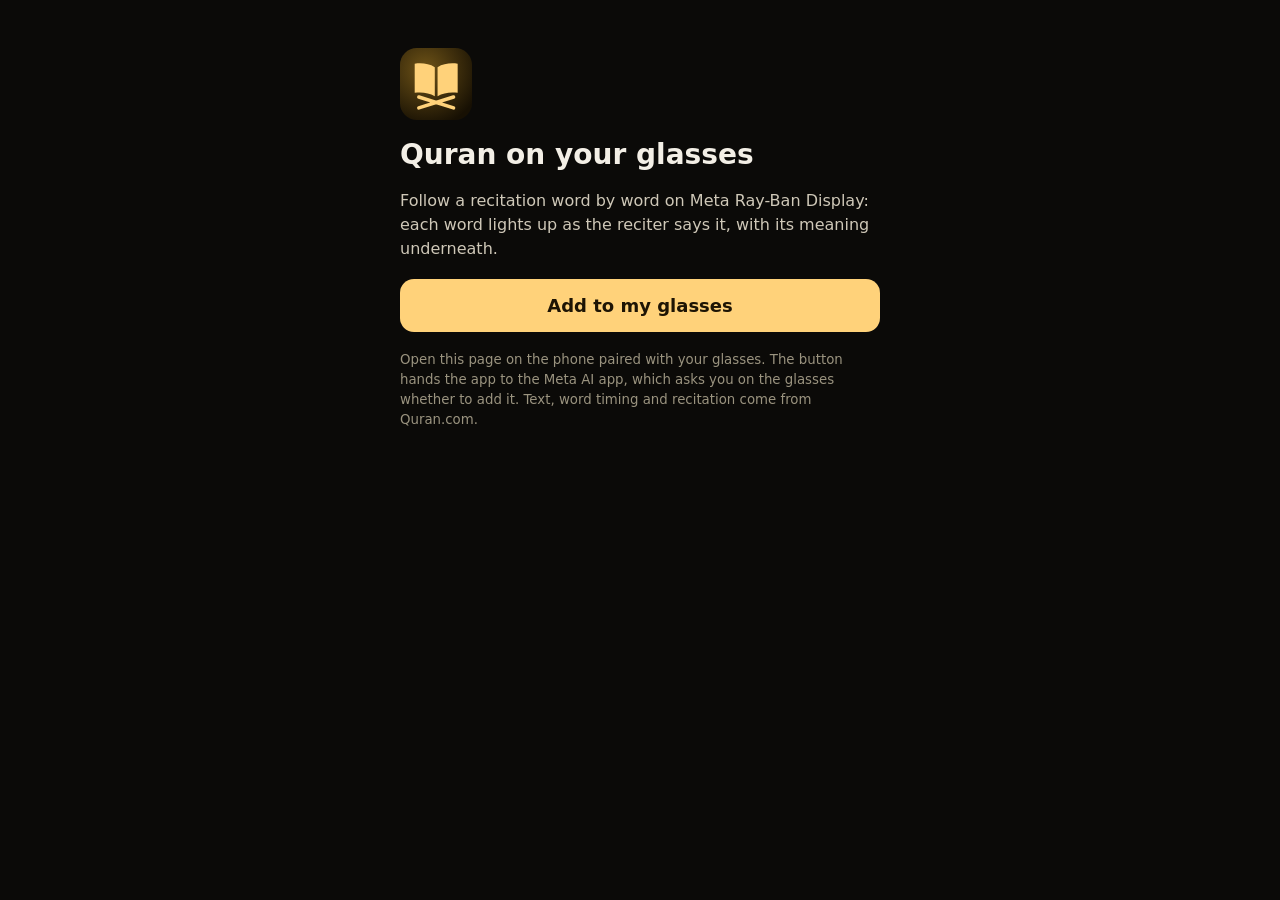
==== install.html @ b8e7ac1d "Add a one-tap install page for the paired phone Co-Authored-By: Claude Opus 5.5 <noreply@anthropic.c" ====
<!doctype html>
<html lang="en">
<head>
  <meta charset="utf-8">
  <meta name="viewport" content="width=device-width, initial-scale=1">
  <meta name="robots" content="noindex, nofollow">
  <title>Add Quran to your glasses</title>
  <link rel="icon" href="icon.svg" type="image/svg+xml">
  <style>
    :root { color-scheme: dark; }
    html, body { margin: 0; background: #0b0a08; color: #f3efe6; font-family: system-ui, -apple-system, "Segoe UI", Roboto, sans-serif; }
    main { max-inline-size: 30rem; margin: 0 auto; padding: 48px 20px; display: flex; flex-direction: column; gap: 18px; }
    img { inline-size: 72px; block-size: 72px; }
    h1 { margin: 0; font-size: 28px; }
    p { margin: 0; line-height: 1.5; color: #cfc8b8; }
    a.add { display: block; text-align: center; padding: 16px 20px; border-radius: 14px; background: #ffd27a; color: #1d1404; font-weight: 700; font-size: 18px; text-decoration: none; }
    a.add:focus-visible { outline: 3px solid #fff; outline-offset: 3px; }
    small { color: #9a937f; line-height: 1.5; }
  </style>
</head>
<body>
  <main>
    <img src="icon.svg" alt="">
    <h1>Quran on your glasses</h1>
    <p>Follow a recitation word by word on Meta Ray-Ban Display: each word lights up as the reciter says it, with its meaning underneath.</p>
    <a class="add" href="fb-viewapp://web_app_deep_link?appName=Quran&amp;appUrl=https%3A%2F%2Fbaklarrrr.github.io%2Fquran-glass%2F">Add to my glasses</a>
    <small>Open this page on the phone paired with your glasses. The button hands the app to the Meta AI app, which asks you on the glasses whether to add it. Text, word timing and recitation come from Quran.com.</small>
  </main>
</body>
</html>
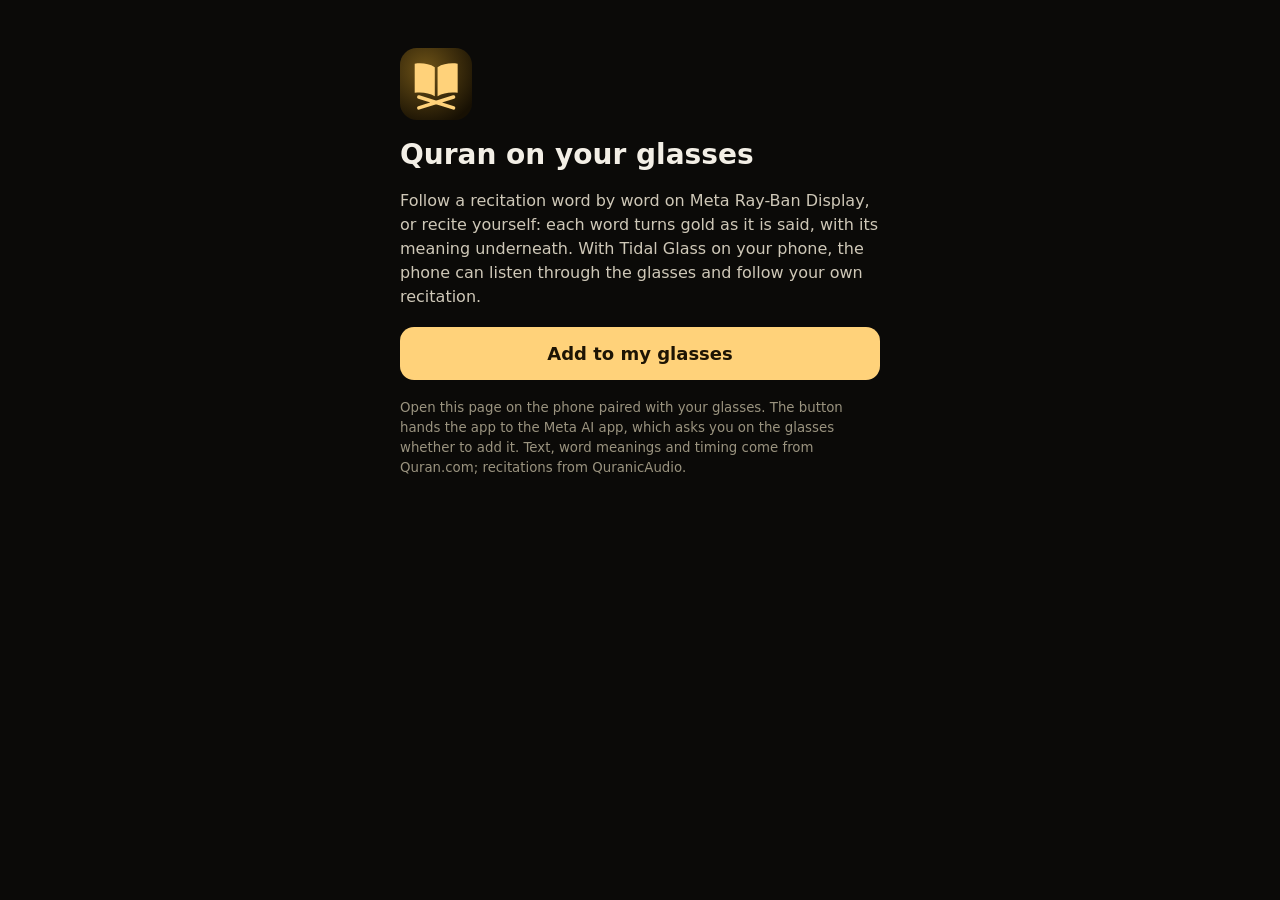
==== commit 5e50cd97: "Director review fixes; credits; Follow my voice described - Words never break across lines (a break " ====
--- a/install.html
+++ b/install.html
@@ -22,9 +22,9 @@
   <main>
     <img src="icon.svg" alt="">
     <h1>Quran on your glasses</h1>
-    <p>Follow a recitation word by word on Meta Ray-Ban Display: each word lights up as the reciter says it, with its meaning underneath.</p>
+    <p>Follow a recitation word by word on Meta Ray-Ban Display, or recite yourself: each word turns gold as it is said, with its meaning underneath. With Tidal Glass on your phone, the phone can listen through the glasses and follow your own recitation.</p>
     <a class="add" href="fb-viewapp://web_app_deep_link?appName=Quran&amp;appUrl=https%3A%2F%2Fbaklarrrr.github.io%2Fquran-glass%2F">Add to my glasses</a>
-    <small>Open this page on the phone paired with your glasses. The button hands the app to the Meta AI app, which asks you on the glasses whether to add it. Text, word timing and recitation come from Quran.com.</small>
+    <small>Open this page on the phone paired with your glasses. The button hands the app to the Meta AI app, which asks you on the glasses whether to add it. Text, word meanings and timing come from Quran.com; recitations from QuranicAudio.</small>
   </main>
 </body>
 </html>
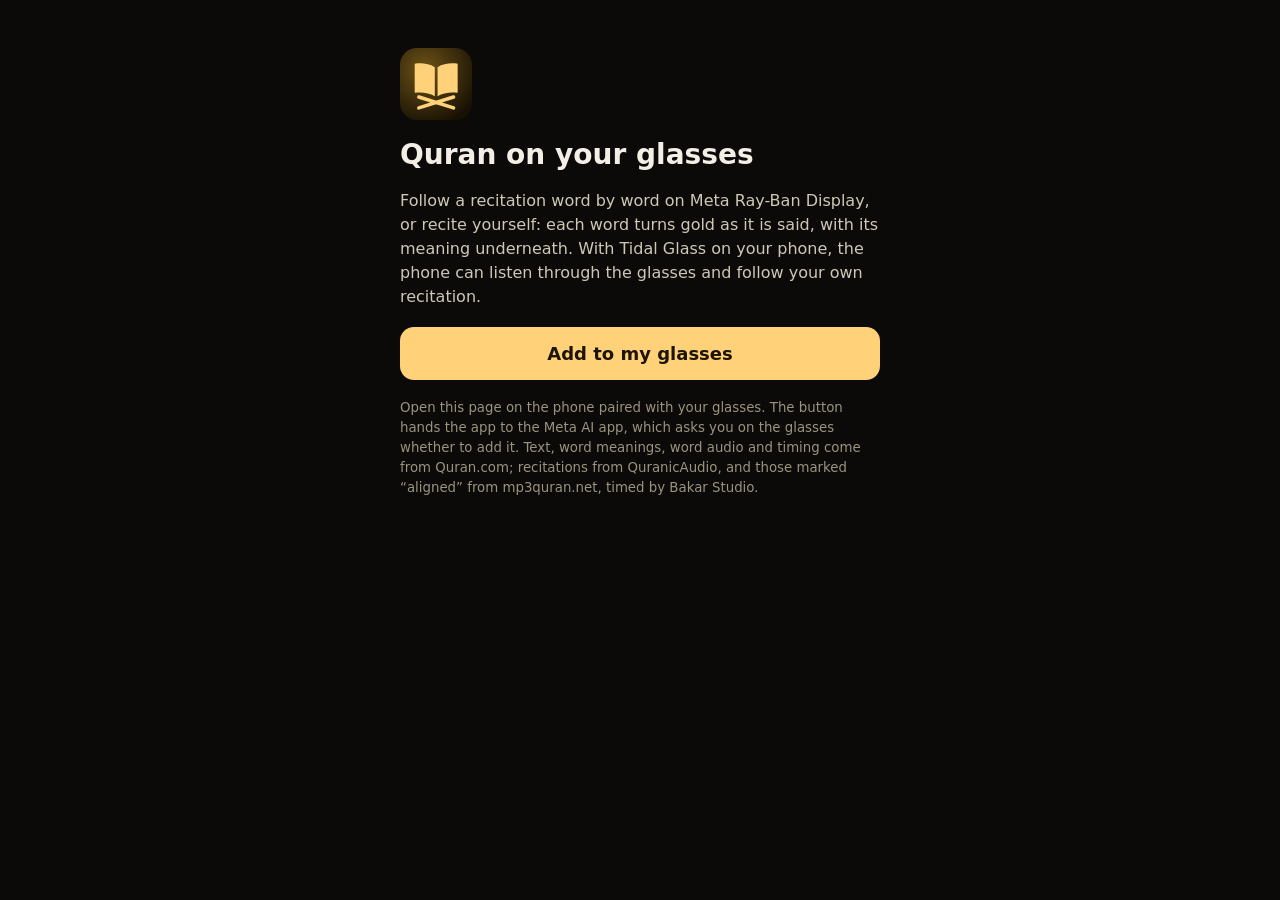
==== commit 321df48d: "Director recheck fixes: next word in full light, a voice link that gives up and says why From the Di" ====
--- a/install.html
+++ b/install.html
@@ -24,7 +24,7 @@
     <h1>Quran on your glasses</h1>
     <p>Follow a recitation word by word on Meta Ray-Ban Display, or recite yourself: each word turns gold as it is said, with its meaning underneath. With Tidal Glass on your phone, the phone can listen through the glasses and follow your own recitation.</p>
     <a class="add" href="fb-viewapp://web_app_deep_link?appName=Quran&amp;appUrl=https%3A%2F%2Fbaklarrrr.github.io%2Fquran-glass%2F">Add to my glasses</a>
-    <small>Open this page on the phone paired with your glasses. The button hands the app to the Meta AI app, which asks you on the glasses whether to add it. Text, word meanings and timing come from Quran.com; recitations from QuranicAudio.</small>
+    <small>Open this page on the phone paired with your glasses. The button hands the app to the Meta AI app, which asks you on the glasses whether to add it. Text, word meanings, word audio and timing come from Quran.com; recitations from QuranicAudio, and those marked “aligned” from mp3quran.net, timed by Bakar Studio.</small>
   </main>
 </body>
 </html>
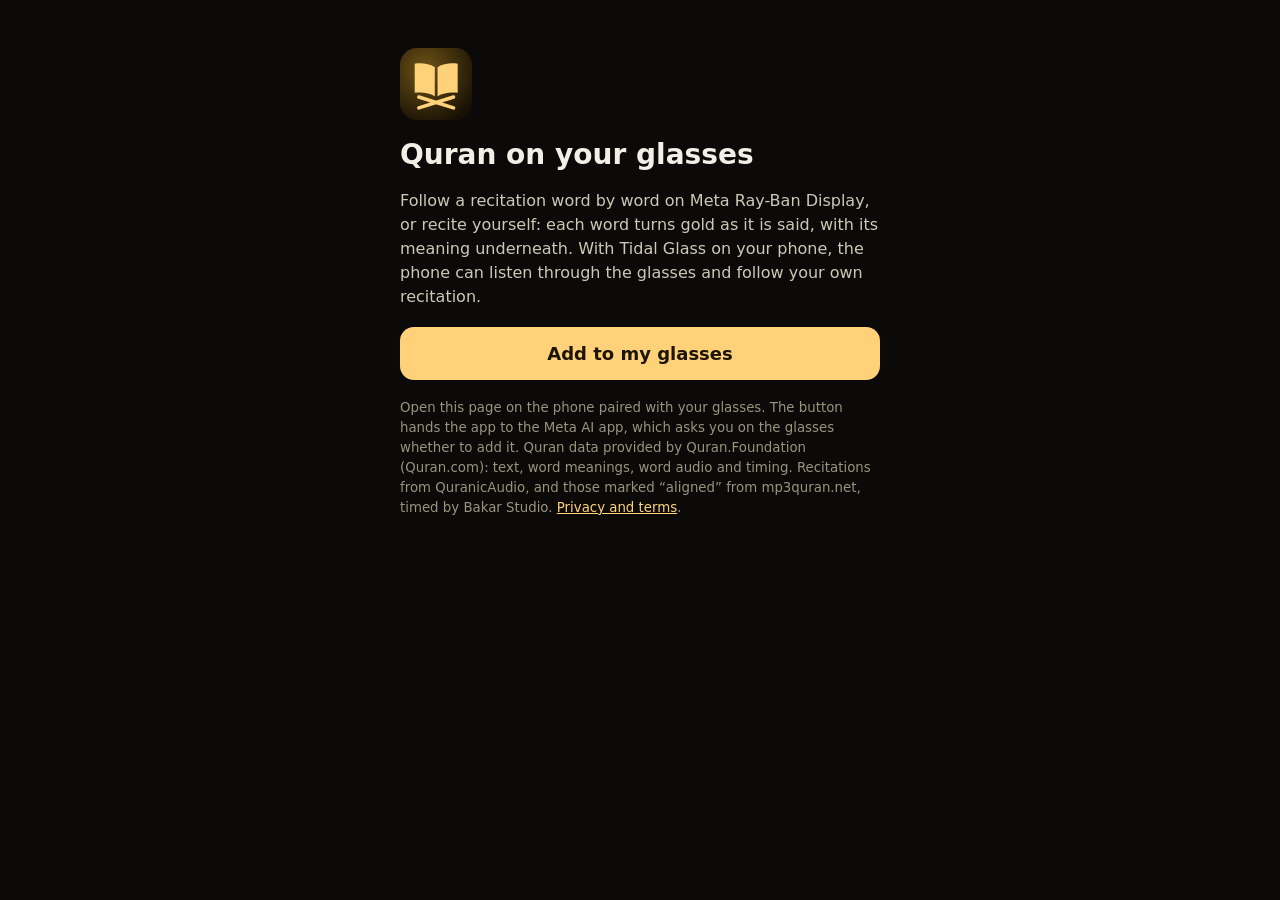
==== commit 0f97c785: "Terms: Quran Foundation credit, privacy and terms page, surah list kept a week at most From a check " ====
--- a/install.html
+++ b/install.html
@@ -24,7 +24,7 @@
     <h1>Quran on your glasses</h1>
     <p>Follow a recitation word by word on Meta Ray-Ban Display, or recite yourself: each word turns gold as it is said, with its meaning underneath. With Tidal Glass on your phone, the phone can listen through the glasses and follow your own recitation.</p>
     <a class="add" href="fb-viewapp://web_app_deep_link?appName=Quran&amp;appUrl=https%3A%2F%2Fbaklarrrr.github.io%2Fquran-glass%2F">Add to my glasses</a>
-    <small>Open this page on the phone paired with your glasses. The button hands the app to the Meta AI app, which asks you on the glasses whether to add it. Text, word meanings, word audio and timing come from Quran.com; recitations from QuranicAudio, and those marked “aligned” from mp3quran.net, timed by Bakar Studio.</small>
+    <small>Open this page on the phone paired with your glasses. The button hands the app to the Meta AI app, which asks you on the glasses whether to add it. Quran data provided by Quran.Foundation (Quran.com): text, word meanings, word audio and timing. Recitations from QuranicAudio, and those marked “aligned” from mp3quran.net, timed by Bakar Studio. <a href="privacy.html" style="color:#ffd27a">Privacy and terms</a>.</small>
   </main>
 </body>
 </html>
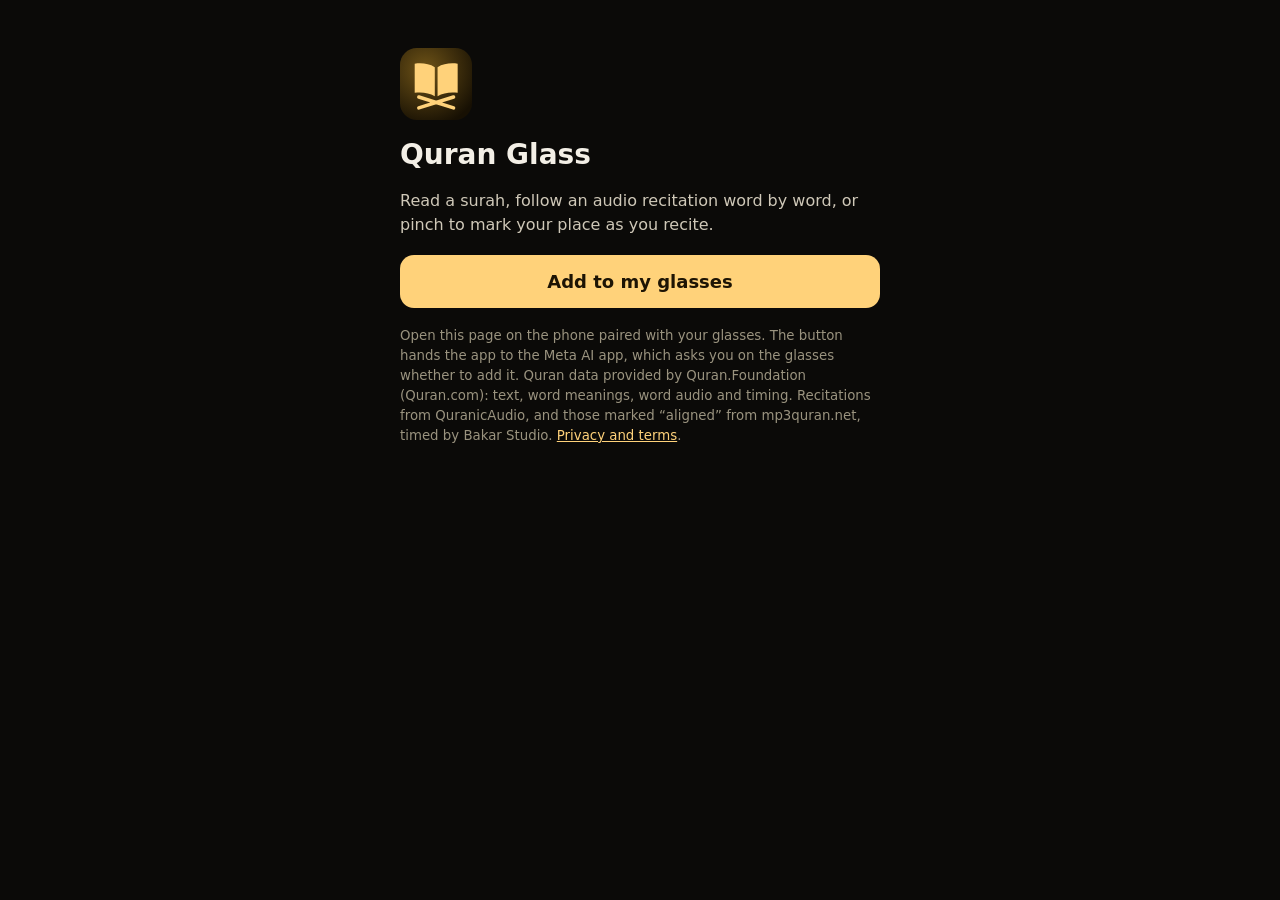
==== commit 0beaf109: "Unify Quran Glass launcher name, artwork and reading description" ====
--- a/install.html
+++ b/install.html
@@ -4,7 +4,7 @@
   <meta charset="utf-8">
   <meta name="viewport" content="width=device-width, initial-scale=1">
   <meta name="robots" content="noindex, nofollow">
-  <title>Add Quran to your glasses</title>
+  <title>Add Quran Glass to your glasses</title>
   <link rel="icon" href="icon.svg" type="image/svg+xml">
   <style>
     :root { color-scheme: dark; }
@@ -21,9 +21,9 @@
 <body>
   <main>
     <img src="icon.svg" alt="">
-    <h1>Quran on your glasses</h1>
-    <p>Follow a recitation word by word on Meta Ray-Ban Display, or recite yourself: each word turns gold as it is said, with its meaning underneath. With Tidal Glass on your phone, the phone can listen through the glasses and follow your own recitation.</p>
-    <a class="add" href="fb-viewapp://web_app_deep_link?appName=Quran&amp;appUrl=https%3A%2F%2Fbaklarrrr.github.io%2Fquran-glass%2F">Add to my glasses</a>
+    <h1>Quran Glass</h1>
+    <p>Read a surah, follow an audio recitation word by word, or pinch to mark your place as you recite.</p>
+    <a class="add" href="fb-viewapp://web_app_deep_link?appName=Quran%20Glass&amp;appUrl=https%3A%2F%2Fbaklarrrr.github.io%2Fquran-glass%2F">Add to my glasses</a>
     <small>Open this page on the phone paired with your glasses. The button hands the app to the Meta AI app, which asks you on the glasses whether to add it. Quran data provided by Quran.Foundation (Quran.com): text, word meanings, word audio and timing. Recitations from QuranicAudio, and those marked “aligned” from mp3quran.net, timed by Bakar Studio. <a href="privacy.html" style="color:#ffd27a">Privacy and terms</a>.</small>
   </main>
 </body>
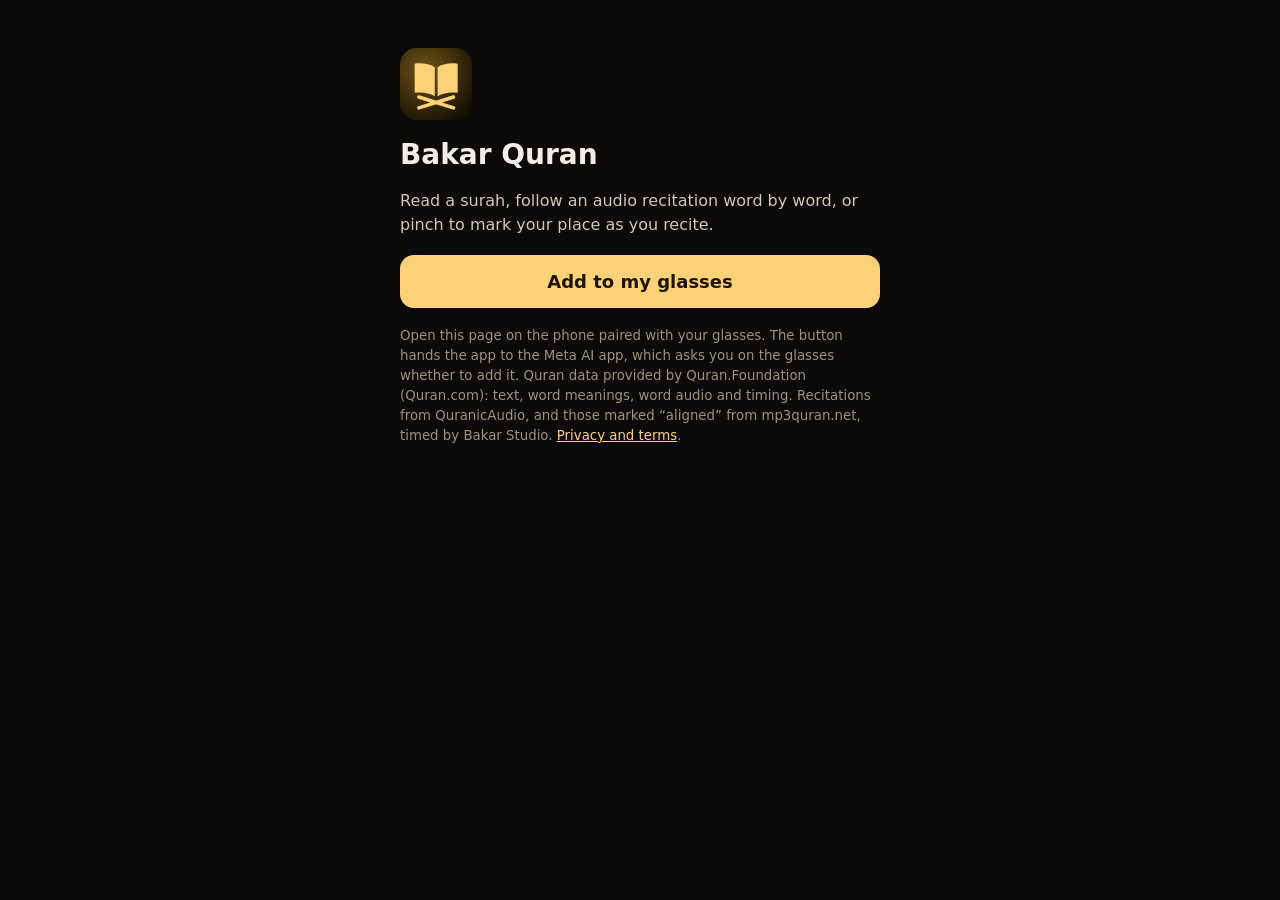
==== commit 9c03405a: "Bakar Quran on the glasses: one app with the desktop, a recital stage and hands-free Learn Renames Q" ====
--- a/install.html
+++ b/install.html
@@ -4,7 +4,7 @@
   <meta charset="utf-8">
   <meta name="viewport" content="width=device-width, initial-scale=1">
   <meta name="robots" content="noindex, nofollow">
-  <title>Add Quran Glass to your glasses</title>
+  <title>Add Bakar Quran to your glasses</title>
   <link rel="icon" href="icon.svg" type="image/svg+xml">
   <style>
     :root { color-scheme: dark; }
@@ -21,7 +21,7 @@
 <body>
   <main>
     <img src="icon.svg" alt="">
-    <h1>Quran Glass</h1>
+    <h1>Bakar Quran</h1>
     <p>Read a surah, follow an audio recitation word by word, or pinch to mark your place as you recite.</p>
     <a class="add" href="fb-viewapp://web_app_deep_link?appName=Quran%20Glass&amp;appUrl=https%3A%2F%2Fbaklarrrr.github.io%2Fquran-glass%2F">Add to my glasses</a>
     <small>Open this page on the phone paired with your glasses. The button hands the app to the Meta AI app, which asks you on the glasses whether to add it. Quran data provided by Quran.Foundation (Quran.com): text, word meanings, word audio and timing. Recitations from QuranicAudio, and those marked “aligned” from mp3quran.net, timed by Bakar Studio. <a href="privacy.html" style="color:#ffd27a">Privacy and terms</a>.</small>
